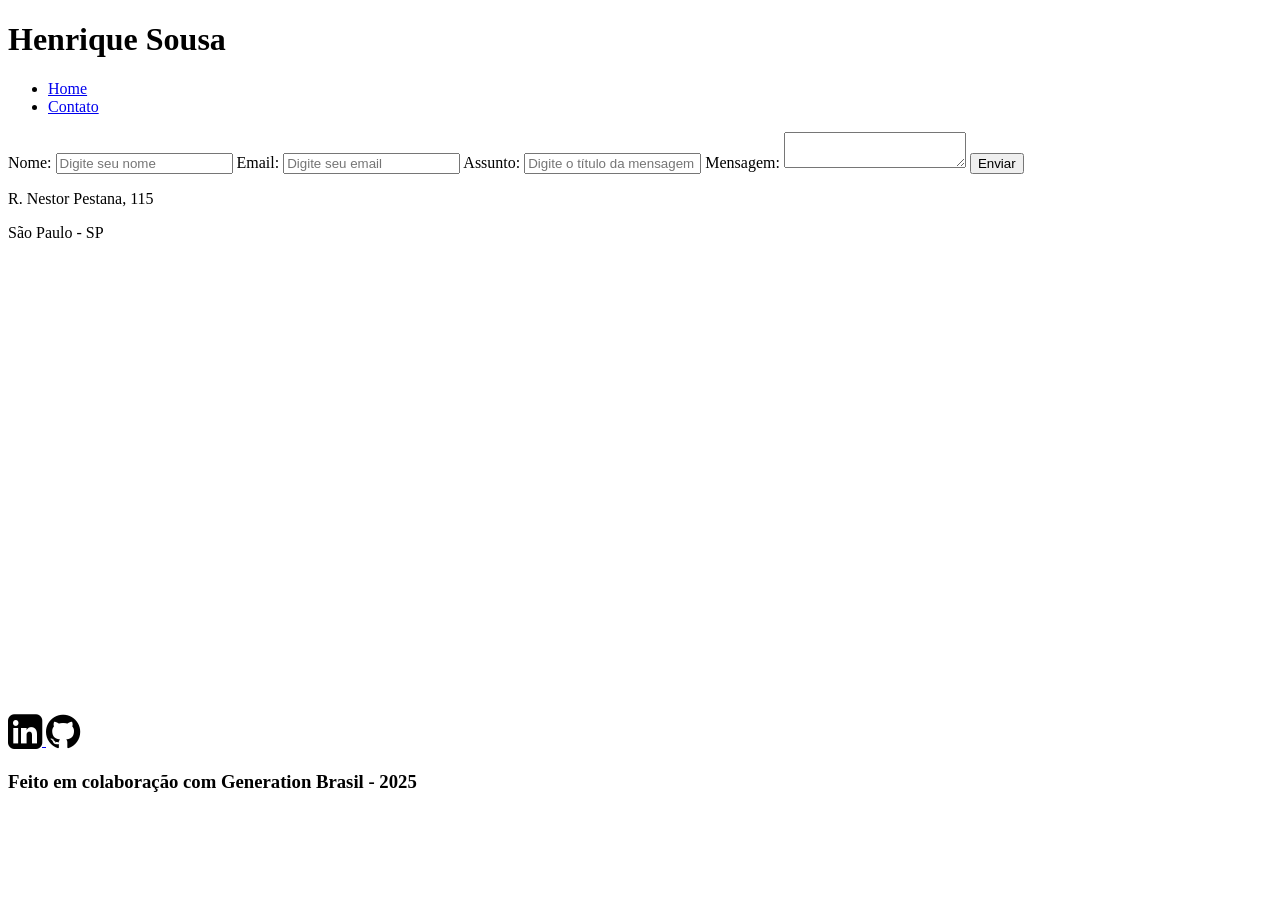
==== contato.html @ e5ce9343 "Estrutura do site e estilização básica" ====
<!DOCTYPE html>
<html lang="pt-br">
  <head>
    <meta charset="UTF-8" />
    <meta name="viewport" content="width=device-width, initial-scale=1.0" />
    <meta name="description" content="Projeto Portfólio" />
    <meta name="author" content="Henrique Sousa" />
    <meta name="keywords" content="HTML, CSS, JavaScript" />
    <link
      rel="stylesheet"
      href="https://cdnjs.cloudflare.com/ajax/libs/font-awesome/4.7.0/css/font-awesome.min.css"
    />
    <link rel="stylesheet" href="styles.css" />
    <title>Meu Perfil</title>
  </head>
  <body>
    <header>
      <div id="header_content">
        <div id="titulo">
          <h1>Henrique Sousa</h1>
        </div>
        <nav id="menu">
          <ul>
            <li><a href="index.html">Home</a></li>
            <li><a href="contato.html">Contato</a></li>
          </ul>
        </nav>
      </div>
    </header>
    <main>
      <section id="contact">
        <form action="#" method="submit" id="formulario">
          <label for="nome">Nome: </label>
          <input
            id="name"
            type="text"
            name="name"
            placeholder="Digite seu nome"
            required
          />
          <span id="txtNome"></span>

          <label for="email">Email: </label>
          <input
            id="email"
            type="email"
            name="email"
            placeholder="Digite seu email"
            required
          />
          <span id="txtEmail"></span>

          <label for="subject">Assunto: </label>
          <input
            id="subject"
            type="text"
            name="subject"
            placeholder="Digite o título da mensagem"
            required
          />
          <span id="txtSubject"></span>

          <label for="message">Mensagem: </label>
          <textarea
            id="message"
            name="message"
            placeholder="Digite sua mensagem"
            required
          >
          </textarea>

          <button type="submit">Enviar</button>
        </form>

        <article id="mapa">
          <div id="endereco">
            <p>R. Nestor Pestana, 115</p>
            <p>São Paulo - SP</p>
          </div>
          <iframe
            src="https://www.google.com/maps/embed?pb=!1m18!1m12!1m3!1d4338.581701098771!2d-46.6501646141109!3d-23.548575906467068!2m3!1f0!2f0!3f0!3m2!1i1024!2i768!4f13.1!3m3!1m2!1s0x94ce584c6a3fc8d3%3A0xd375d957b613d1!2sPor%20um%20Punhado%20de%20D%C3%B3lares!5e1!3m2!1spt-BR!2sbr!4v1747068526694!5m2!1spt-BR!2sbr"
            width="600"
            height="450"
            style="border: 0"
            allowfullscreen=""
            loading="lazy"
            referrerpolicy="no-referrer-when-downgrade"
          ></iframe>
        </article>
      </section>
    </main>
    <footer>
      <section id="redes_sociais">
        <a href="https://www.linkedin.com/in/luiz-henrique-machado/">
          <i class="fa">&#xf08c;</i>
        </a>
        <a href="https://github.com/scottineo">
          <i class="fa">&#xf09b;</i>
        </a>
      </section>
      <h3>Feito em colaboração com Generation Brasil - 2025</h3>
    </footer>
  </body>
</html>
---- styles.css ----
.fa {
  font-size: 40px;
  color: black;
}
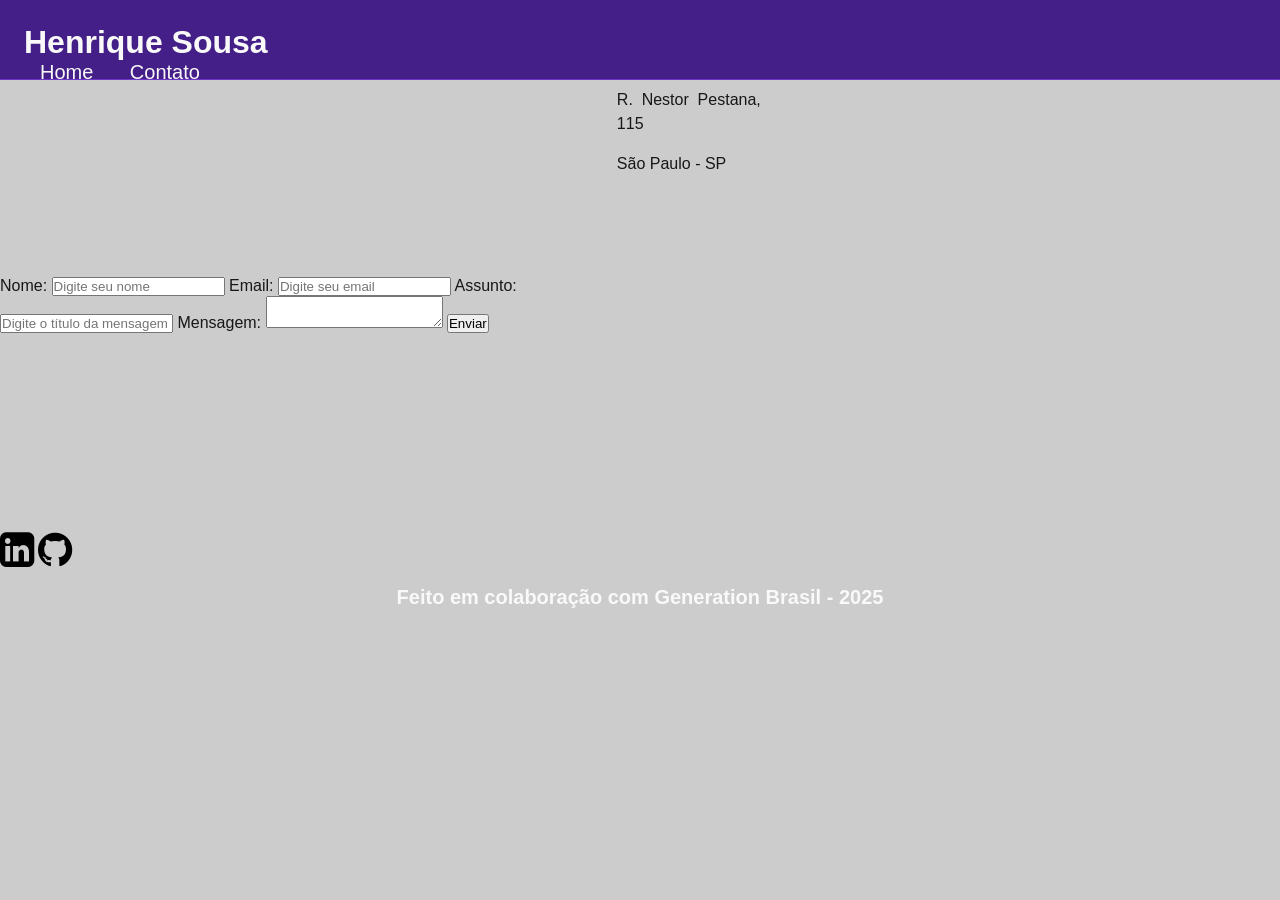
==== commit 03c90ec1: "style: flex e decorações" ====
--- a/contato.html
+++ b/contato.html
@@ -10,7 +10,7 @@
       rel="stylesheet"
       href="https://cdnjs.cloudflare.com/ajax/libs/font-awesome/4.7.0/css/font-awesome.min.css"
     />
-    <link rel="stylesheet" href="styles.css" />
+    <link rel="stylesheet" href="./assets/css/style.css" />
     <title>Meu Perfil</title>
   </head>
   <body>
@@ -28,7 +28,7 @@
       </div>
     </header>
     <main>
-      <section id="contact">
+      <section id="contact" class="flex">
         <form action="#" method="submit" id="formulario">
           <label for="nome">Nome: </label>
           <input
@@ -71,8 +71,8 @@
 
           <button type="submit">Enviar</button>
         </form>
-
-        <article id="mapa">
+        <!-- article ou section? analisar -->
+        <article id="mapa" class="flex_start">
           <div id="endereco">
             <p>R. Nestor Pestana, 115</p>
             <p>São Paulo - SP</p>
--- a/assets/css/style.css
+++ b/assets/css/style.css
@@ -0,0 +1,101 @@
+* {
+  margin: 0;
+  padding: 0;
+  box-sizing: border-box;
+  text-decoration: none;
+  outline: none;
+  font-weight: 400;
+  font-family: sans-serif;
+}
+:root {
+  --purple-200: #9a7bd1;
+  --purple-500: #6b36c8;
+  --purple-800: #441f88;
+
+  --black-800: #171717;
+
+  --gray-200: #cccccc;
+  --gray-400: #505861;
+
+  --white: #f9f9f9;
+}
+html {
+  width: 100%;
+  height: 100vh;
+}
+
+body {
+  background: var(--gray-200);
+  color: var(--black-800);
+}
+
+h1 {
+  color: var(--white);
+  font-size: 2rem;
+  font-weight: 700;
+}
+
+h2 {
+  padding: 1rem;
+  color: var(--black-800);
+  font-size: 1.5rem;
+  font-weight: 600;
+  text-align: left;
+}
+
+h3 {
+  padding: 1rem;
+  color: var(--white);
+  font-size: 1.25rem;
+  font-weight: 700;
+  text-align: center;
+}
+
+p {
+  font-size: 1rem;
+  line-height: 1.5rem;
+  text-align: justify;
+  padding: 0.5rem 0;
+}
+
+.fa {
+  font-size: 40px;
+  color: black;
+}
+
+.flex {
+  display: flex;
+  justify-content: center;
+  align-items: center;
+}
+
+.flex_start {
+  display: flex;
+  justify-content: flex-start;
+}
+
+#header_content {
+  height: 80px;
+  position: sticky;
+  top: 0;
+  width: 100%;
+  justify-content: space-between;
+  padding: 24px;
+  background: var(--purple-800);
+  border-bottom: 1px solid var(--purple-500);
+}
+
+#menu li {
+  display: inline;
+  padding: 1rem;
+}
+
+#menu li a {
+  text-decoration: none;
+  color: var(--white);
+  font-size: 20px;
+}
+#menu li a:hover {
+  color: var(--purple-200);
+  text-decoration: underline;
+}
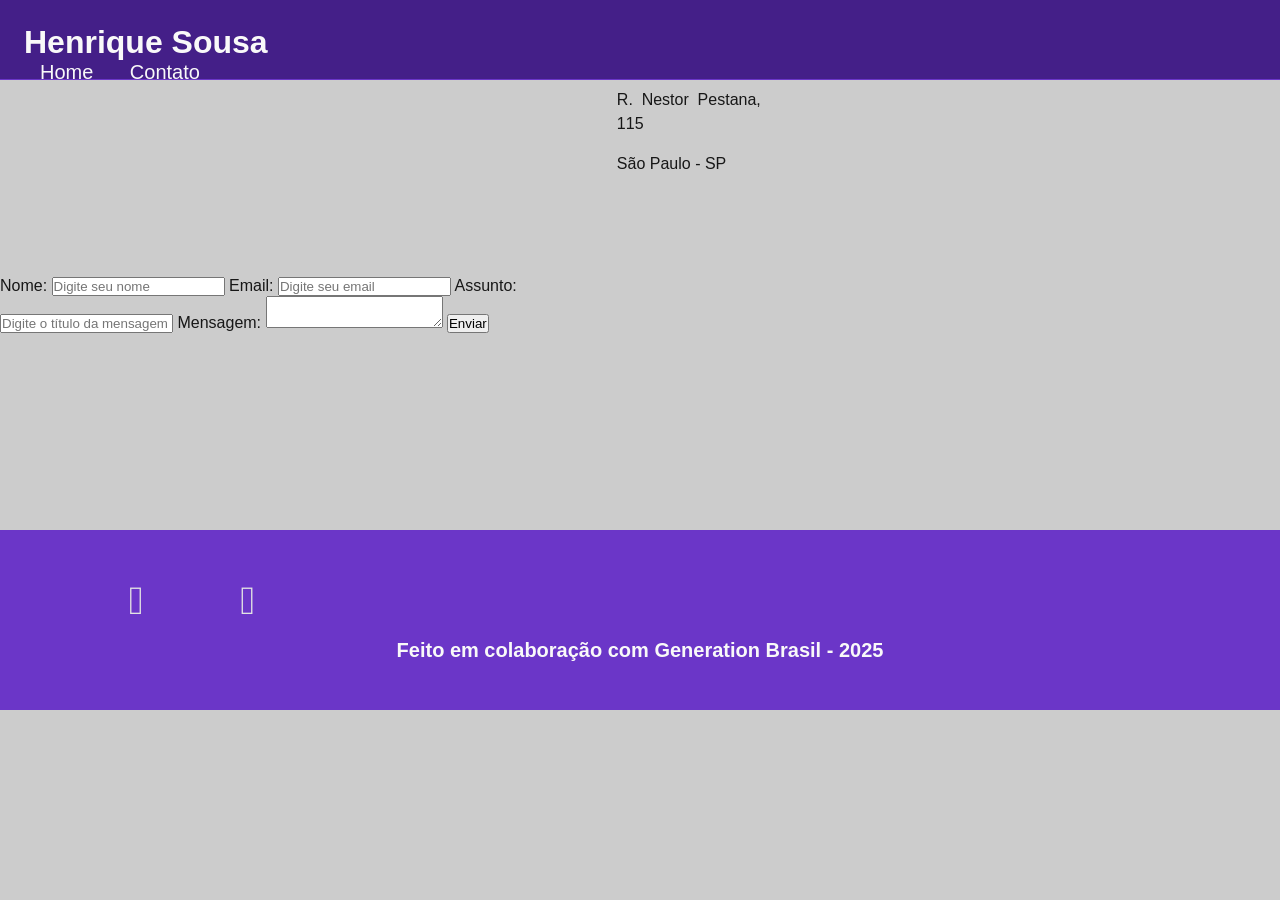
==== commit d99b8a37: "style: ajustes na index e estruturas gerais" ====
--- a/contato.html
+++ b/contato.html
@@ -92,10 +92,10 @@
     <footer>
       <section id="redes_sociais">
         <a href="https://www.linkedin.com/in/luiz-henrique-machado/">
-          <i class="fa">&#xf08c;</i>
+          <i class="social_icon">&#xf08c;</i>
         </a>
         <a href="https://github.com/scottineo">
-          <i class="fa">&#xf09b;</i>
+          <i class="social_icon">&#xf09b;</i>
         </a>
       </section>
       <h3>Feito em colaboração com Generation Brasil - 2025</h3>
--- a/assets/css/style.css
+++ b/assets/css/style.css
@@ -59,8 +59,6 @@
 }
 
 .fa {
-  font-size: 40px;
-  color: black;
 }
 
 .flex {
@@ -99,3 +97,48 @@
   color: var(--purple-200);
   text-decoration: underline;
 }
+#about {
+  flex-direction: column;
+  margin: 2rem auto;
+  width: 90%;
+}
+#conteudo {
+  flex-direction: row;
+  gap: 2rem;
+}
+
+.img_profile {
+  width: 200px;
+}
+#video {
+  flex-direction: column;
+  margin: 2rem auto;
+  width: 90%;
+}
+footer {
+  flex-direction: column;
+  margin: 0;
+  padding: 2rem;
+  color: var(--white);
+  background-color: var(--purple-500);
+  font-weight: bold;
+  text-align: center;
+}
+#redes_sociais {
+  display: flex;
+  justify-content: space-evenly;
+  margin: 1rem 0 0 0;
+  width: 320px;
+}
+.social_icon {
+  width: 4rem;
+  height: 4rem;
+  filter: brightness(0) saturate(100%) invert(100%) sepia(0%) saturate(7457%)
+    hue-rotate(23deg) brightness(95%) contrast(87%);
+  font-size: 40px;
+  color: black;
+}
+.social_icon:hover {
+  filter: brightness(0) saturate(100%) invert(65%) sepia(59%) saturate(2437%)
+    hue-rotate(213deg) brightness(86%) contrast(88%);
+}
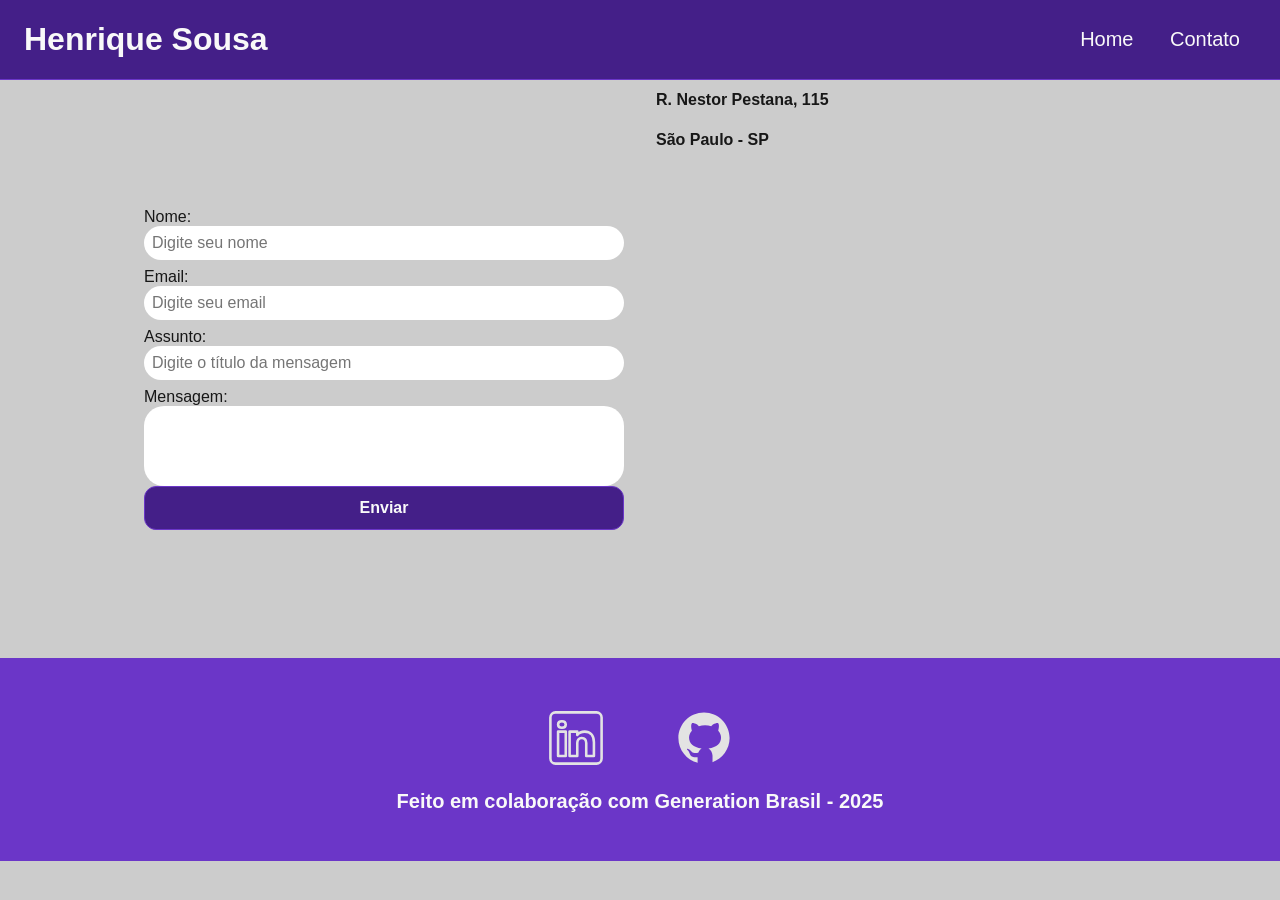
==== commit 9d899b88: "style: finalização da estilização básica" ====
--- a/contato.html
+++ b/contato.html
@@ -6,25 +6,28 @@
     <meta name="description" content="Projeto Portfólio" />
     <meta name="author" content="Henrique Sousa" />
     <meta name="keywords" content="HTML, CSS, JavaScript" />
-    <link
-      rel="stylesheet"
-      href="https://cdnjs.cloudflare.com/ajax/libs/font-awesome/4.7.0/css/font-awesome.min.css"
-    />
     <link rel="stylesheet" href="./assets/css/style.css" />
     <title>Meu Perfil</title>
   </head>
   <body>
     <header>
-      <div id="header_content">
+      <div id="header_content" class="flex">
         <div id="titulo">
           <h1>Henrique Sousa</h1>
         </div>
-        <nav id="menu">
-          <ul>
-            <li><a href="index.html">Home</a></li>
-            <li><a href="contato.html">Contato</a></li>
-          </ul>
-        </nav>
+
+        <div id="menu">
+          <nav>
+            <ul id="menu">
+              <li>
+                <a href="index.html">Home</a>
+              </li>
+              <li>
+                <a href="contato.html">Contato</a>
+              </li>
+            </ul>
+          </nav>
+        </div>
       </div>
     </header>
     <main>
@@ -79,25 +82,30 @@
           </div>
           <iframe
             src="https://www.google.com/maps/embed?pb=!1m18!1m12!1m3!1d4338.581701098771!2d-46.6501646141109!3d-23.548575906467068!2m3!1f0!2f0!3f0!3m2!1i1024!2i768!4f13.1!3m3!1m2!1s0x94ce584c6a3fc8d3%3A0xd375d957b613d1!2sPor%20um%20Punhado%20de%20D%C3%B3lares!5e1!3m2!1spt-BR!2sbr!4v1747068526694!5m2!1spt-BR!2sbr"
-            width="600"
-            height="450"
-            style="border: 0"
+            id="maps"
             allowfullscreen=""
             loading="lazy"
-            referrerpolicy="no-referrer-when-downgrade"
+            referrerpolicy="strict-origin-when-cross-origin"
+            title="Mapa destacando o café na rua Nestor Pestana, 115, São Paulo - SP"
           ></iframe>
         </article>
       </section>
     </main>
-    <footer>
+
+    <footer class="flex">
       <section id="redes_sociais">
         <a href="https://www.linkedin.com/in/luiz-henrique-machado/">
-          <i class="social_icon">&#xf08c;</i>
+          <img
+            src="assets/img/linkedin.svg"
+            alt="LinkedIn"
+            class="social_icon"
+          />
         </a>
         <a href="https://github.com/scottineo">
-          <i class="social_icon">&#xf09b;</i>
+          <img src="assets/img/github.svg" alt="Github" class="social_icon" />
         </a>
       </section>
+
       <h3>Feito em colaboração com Generation Brasil - 2025</h3>
     </footer>
   </body>
--- a/assets/css/style.css
+++ b/assets/css/style.css
@@ -56,9 +56,6 @@
   line-height: 1.5rem;
   text-align: justify;
   padding: 0.5rem 0;
-}
-
-.fa {
 }
 
 .flex {
@@ -142,3 +139,75 @@
   filter: brightness(0) saturate(100%) invert(65%) sepia(59%) saturate(2437%)
     hue-rotate(213deg) brightness(86%) contrast(88%);
 }
+#contact {
+  flex-direction: row;
+  gap: 2rem;
+}
+
+form {
+  display: flex;
+  flex-direction: column;
+  width: 480px;
+  margin: 2rem 0;
+  padding: 1, 5rem;
+  border: none;
+}
+form label {
+  font-size: 1rem;
+  text-align: left;
+  font-weight: 500;
+}
+form input,
+textarea {
+  margin: 0.5rem 0 1 rem;
+  padding: 0.5rem;
+  border-radius: 1.25rem;
+  border: none;
+  width: 100%;
+  font-size: 1rem;
+}
+textarea {
+  resize: none;
+  height: 5rem;
+}
+form span {
+  margin: 0 0 0.5rem 0.75rem;
+  font-size: 0.75rem;
+  line-height: 1rem;
+  color: red;
+}
+form button {
+  text-align: center;
+  padding: 0.75rem 2rem;
+  background: var(--purple-800);
+  border: 1px solid var(--purple-500);
+  color: var(--white);
+  border-radius: 0.75rem;
+  font-size: 1rem;
+  font-weight: 700;
+}
+form button:hover {
+  background: var(--purple-500);
+}
+#mapa {
+  width: 480px;
+  flex-direction: column;
+  gap: 3rem;
+}
+#endereco > p {
+  font-size: 1rem;
+  text-align: justify;
+  font-weight: 600;
+}
+#youtube {
+  width: 515px;
+  height: 315px;
+}
+#maps {
+  width: 600px;
+  height: 450px;
+  border: 0;
+}
+#teste {
+  font-size: 3em;
+}
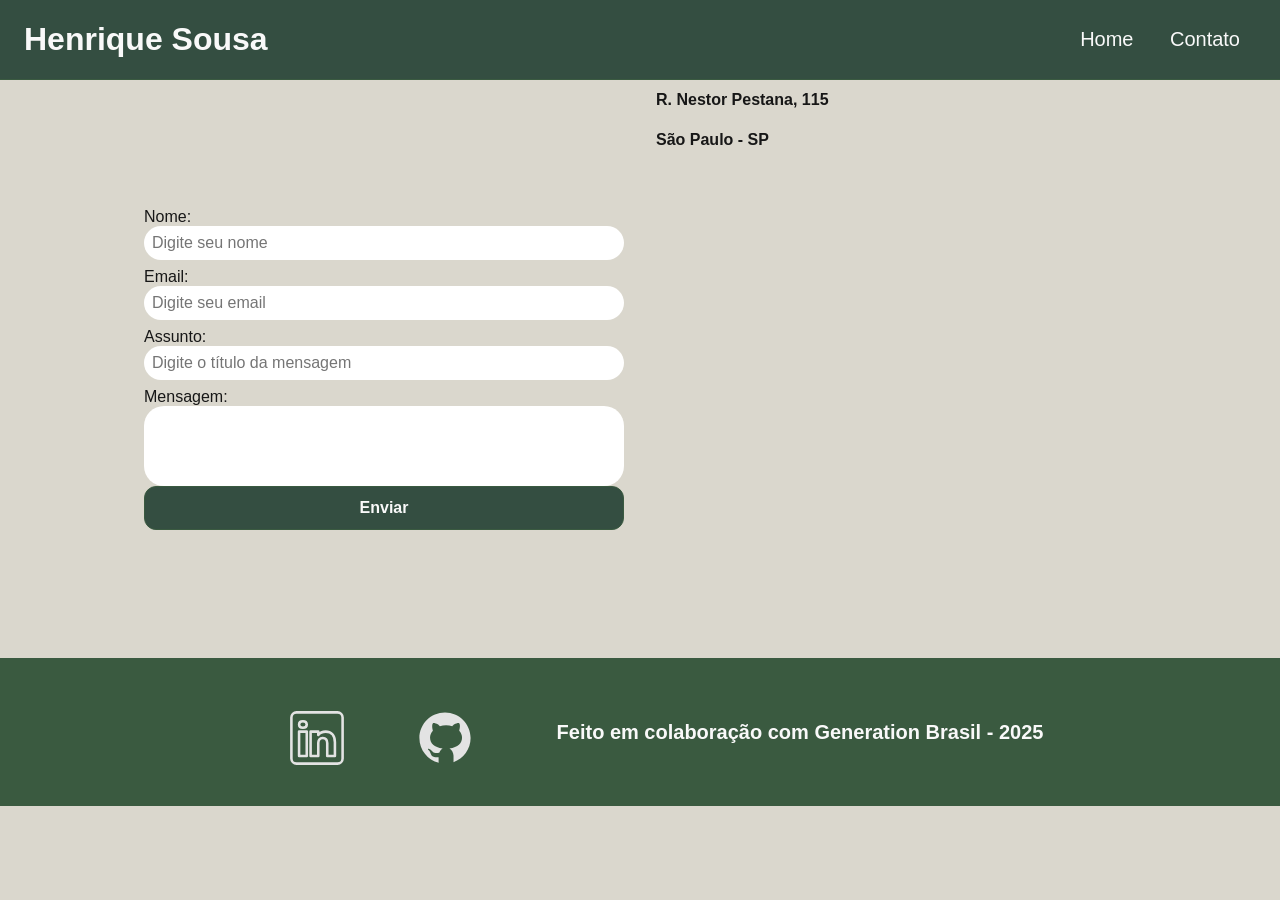
==== commit e9bcdd03: "style: estrutura da index sendo revisitada" ====
--- a/contato.html
+++ b/contato.html
@@ -7,6 +7,9 @@
     <meta name="author" content="Henrique Sousa" />
     <meta name="keywords" content="HTML, CSS, JavaScript" />
     <link rel="stylesheet" href="./assets/css/style.css" />
+    <link rel="preconnect" href="https://fonts.googleapis.com" />
+    <link rel="preconnect" href="https://fonts.gstatic.com" crossorigin />
+
     <title>Meu Perfil</title>
   </head>
   <body>
--- a/assets/css/style.css
+++ b/assets/css/style.css
@@ -5,19 +5,28 @@
   text-decoration: none;
   outline: none;
   font-weight: 400;
-  font-family: sans-serif;
-}
+  font-family: "Segoe UI", Verdana, sans-serif;
+}
+
 :root {
-  --purple-200: #9a7bd1;
-  --purple-500: #6b36c8;
-  --purple-800: #441f88;
+  --purple-100: #a3b18aff;
+  --purple-200: #588157ff;
+  --purple-500: #3a5a40ff;
+  --purple-800: #344e41ff;
 
   --black-800: #171717;
 
-  --gray-200: #cccccc;
+  --gray-200: #dad7cdff;
   --gray-400: #505861;
 
   --white: #f9f9f9;
+
+  /* novas cores */
+  --timberwolf: #dad7cdff;
+  --sage: #a3b18aff;
+  --fern-green: #588157ff;
+  --hunter-green: #3a5a40ff;
+  --brunswick-green: #344e41ff;
 }
 html {
   width: 100%;
@@ -60,13 +69,22 @@
 
 .flex {
   display: flex;
+  flex-direction: row;
   justify-content: center;
   align-items: center;
 }
 
 .flex_start {
   display: flex;
-  justify-content: flex-start;
+  justify-content: center;
+}
+.wrap {
+  display: flex;
+  flex-direction: column;
+  justify-content: center;
+  align-items: center;
+  width: 100%;
+  height: auto;
 }
 
 #header_content {
@@ -106,6 +124,7 @@
 
 .img_profile {
   width: 200px;
+  height: 200px;
 }
 #video {
   flex-direction: column;
@@ -157,6 +176,7 @@
   text-align: left;
   font-weight: 500;
 }
+
 form input,
 textarea {
   margin: 0.5rem 0 1 rem;
@@ -166,16 +186,19 @@
   width: 100%;
   font-size: 1rem;
 }
+
 textarea {
   resize: none;
   height: 5rem;
 }
+
 form span {
   margin: 0 0 0.5rem 0.75rem;
   font-size: 0.75rem;
   line-height: 1rem;
   color: red;
 }
+
 form button {
   text-align: center;
   padding: 0.75rem 2rem;
@@ -186,9 +209,11 @@
   font-size: 1rem;
   font-weight: 700;
 }
+
 form button:hover {
   background: var(--purple-500);
 }
+
 #mapa {
   width: 480px;
   flex-direction: column;
@@ -208,6 +233,15 @@
   height: 450px;
   border: 0;
 }
-#teste {
-  font-size: 3em;
-}
+
+.teste {
+  display: flex;
+  flex-direction: column;
+}
+
+.container {
+  display: flex;
+  flex-direction: row;
+  justify-content: center;
+  align-items: center;
+}
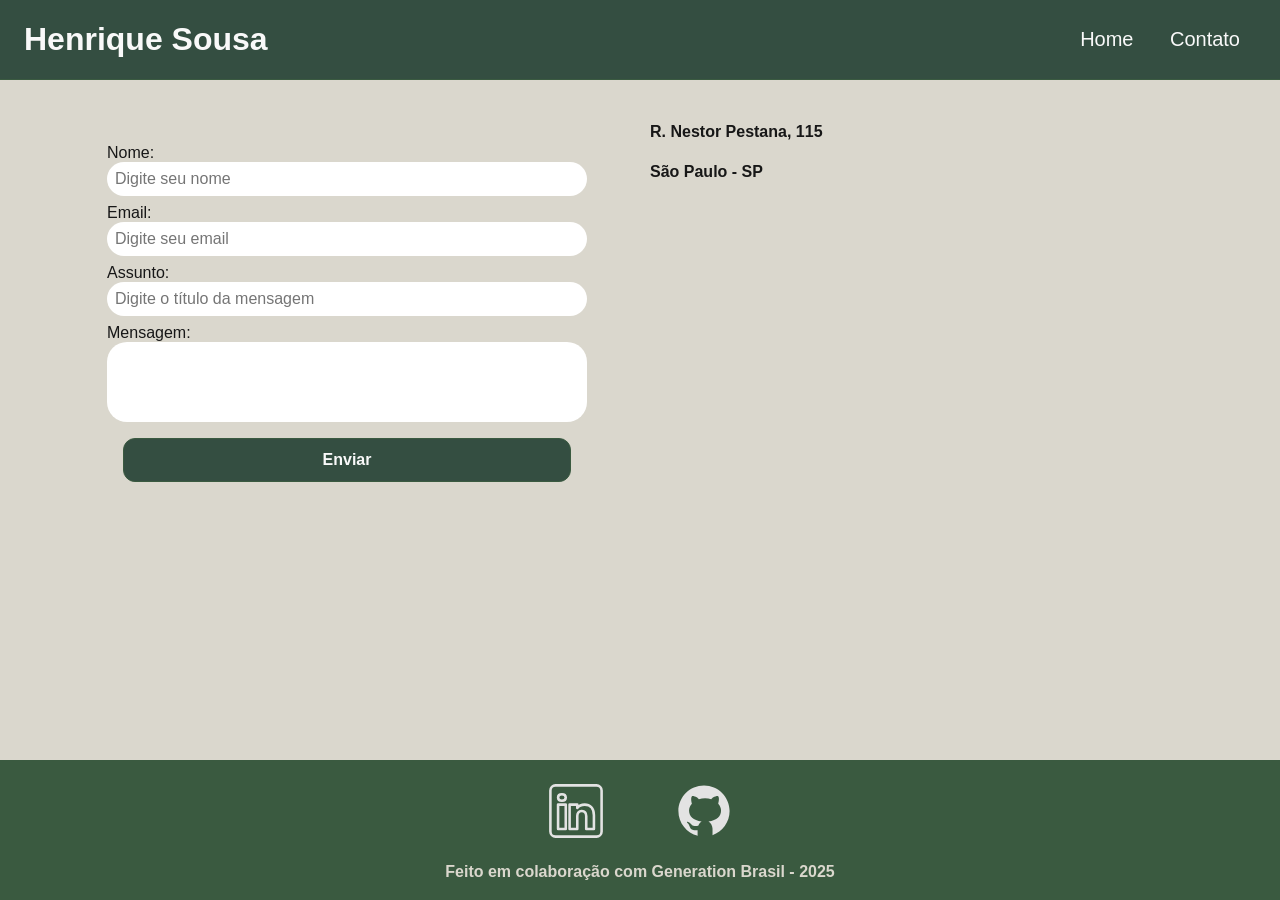
==== commit 61cb0b5e: "style: ajustes nas posições dos elementos" ====
--- a/contato.html
+++ b/contato.html
@@ -34,68 +34,72 @@
       </div>
     </header>
     <main>
-      <section id="contact" class="flex">
-        <form action="#" method="submit" id="formulario">
-          <label for="nome">Nome: </label>
-          <input
-            id="name"
-            type="text"
-            name="name"
-            placeholder="Digite seu nome"
-            required
-          />
-          <span id="txtNome"></span>
+      <div class="principal">
+        <section id="contact" class="flex sect_principal">
+          <form action="#" method="submit" id="formulario">
+            <label for="nome">Nome: </label>
+            <input
+              id="name"
+              type="text"
+              name="name"
+              placeholder="Digite seu nome"
+              required
+            />
+            <span id="txtNome"></span>
 
-          <label for="email">Email: </label>
-          <input
-            id="email"
-            type="email"
-            name="email"
-            placeholder="Digite seu email"
-            required
-          />
-          <span id="txtEmail"></span>
+            <label for="email">Email: </label>
+            <input
+              id="email"
+              type="email"
+              name="email"
+              placeholder="Digite seu email"
+              required
+            />
+            <span id="txtEmail"></span>
 
-          <label for="subject">Assunto: </label>
-          <input
-            id="subject"
-            type="text"
-            name="subject"
-            placeholder="Digite o título da mensagem"
-            required
-          />
-          <span id="txtSubject"></span>
+            <label for="subject">Assunto: </label>
+            <input
+              id="subject"
+              type="text"
+              name="subject"
+              placeholder="Digite o título da mensagem"
+              required
+            />
+            <span id="txtSubject"></span>
 
-          <label for="message">Mensagem: </label>
-          <textarea
-            id="message"
-            name="message"
-            placeholder="Digite sua mensagem"
-            required
-          >
-          </textarea>
+            <label for="message">Mensagem: </label>
+            <textarea
+              id="message"
+              name="message"
+              placeholder="Digite sua mensagem"
+              required
+            >
+            </textarea>
 
-          <button type="submit">Enviar</button>
-        </form>
-        <!-- article ou section? analisar -->
-        <article id="mapa" class="flex_start">
+            <button type="submit">Enviar</button>
+          </form>
+        </section>
+
+        <section id="mapa" class="flex_start sect_principal">
           <div id="endereco">
             <p>R. Nestor Pestana, 115</p>
             <p>São Paulo - SP</p>
           </div>
-          <iframe
-            src="https://www.google.com/maps/embed?pb=!1m18!1m12!1m3!1d4338.581701098771!2d-46.6501646141109!3d-23.548575906467068!2m3!1f0!2f0!3f0!3m2!1i1024!2i768!4f13.1!3m3!1m2!1s0x94ce584c6a3fc8d3%3A0xd375d957b613d1!2sPor%20um%20Punhado%20de%20D%C3%B3lares!5e1!3m2!1spt-BR!2sbr!4v1747068526694!5m2!1spt-BR!2sbr"
-            id="maps"
-            allowfullscreen=""
-            loading="lazy"
-            referrerpolicy="strict-origin-when-cross-origin"
-            title="Mapa destacando o café na rua Nestor Pestana, 115, São Paulo - SP"
-          ></iframe>
-        </article>
-      </section>
+          <div id="mapa_container">
+            <iframe
+              src="https://www.google.com/maps/embed?pb=!1m18!1m12!1m3!1d4338.581701098771!2d-46.6501646141109!3d-23.548575906467068!2m3!1f0!2f0!3f0!3m2!1i1024!2i768!4f13.1!3m3!1m2!1s0x94ce584c6a3fc8d3%3A0xd375d957b613d1!2sPor%20um%20Punhado%20de%20D%C3%B3lares!5e1!3m2!1spt-BR!2sbr!4v1747068526694!5m2!1spt-BR!2sbr"
+              id="maps"
+              allowfullscreen=""
+              loading="lazy"
+              referrerpolicy="strict-origin-when-cross-origin"
+              title="Mapa destacando o café na rua Nestor Pestana, 115, São Paulo - SP"
+            ></iframe>
+          </div>
+        </section>
+      </div>
     </main>
 
-    <footer class="flex">
+    <footer class="flex footer">
       <section id="redes_sociais">
         <a href="https://www.linkedin.com/in/luiz-henrique-machado/">
           <img
--- a/assets/css/style.css
+++ b/assets/css/style.css
@@ -21,7 +21,6 @@
 
   --white: #f9f9f9;
 
-  /* novas cores */
   --timberwolf: #dad7cdff;
   --sage: #a3b18aff;
   --fern-green: #588157ff;
@@ -54,8 +53,8 @@
 
 h3 {
   padding: 1rem;
-  color: var(--white);
-  font-size: 1.25rem;
+  color: var(--gray-200);
+  font-size: 1rem;
   font-weight: 700;
   text-align: center;
 }
@@ -113,28 +112,22 @@
   text-decoration: underline;
 }
 #about {
+  display: flex;
+  gap: 15px;
+  align-items: flex-start;
+}
+
+#video {
+  display: flex;
   flex-direction: column;
   margin: 2rem auto;
   width: 90%;
-}
-#conteudo {
-  flex-direction: row;
-  gap: 2rem;
-}
-
-.img_profile {
-  width: 200px;
-  height: 200px;
-}
-#video {
-  flex-direction: column;
-  margin: 2rem auto;
-  width: 90%;
+  gap: 40px;
 }
 footer {
   flex-direction: column;
   margin: 0;
-  padding: 2rem;
+  padding: 0.2rem;
   color: var(--white);
   background-color: var(--purple-500);
   font-weight: bold;
@@ -208,6 +201,7 @@
   border-radius: 0.75rem;
   font-size: 1rem;
   font-weight: 700;
+  margin: 1rem;
 }
 
 form button:hover {
@@ -217,7 +211,7 @@
 #mapa {
   width: 480px;
   flex-direction: column;
-  gap: 3rem;
+  gap: 1rem;
 }
 #endereco > p {
   font-size: 1rem;
@@ -225,8 +219,12 @@
   font-weight: 600;
 }
 #youtube {
-  width: 515px;
-  height: 315px;
+  position: absolute;
+  top: 0;
+  left: 0;
+  width: 100%;
+  height: 100%;
+  border: none;
 }
 #maps {
   width: 600px;
@@ -234,14 +232,65 @@
   border: 0;
 }
 
-.teste {
-  display: flex;
-  flex-direction: column;
-}
-
-.container {
-  display: flex;
-  flex-direction: row;
+.secundario {
+  display: flex;
+  flex-direction: column;
+  justify-content: center;
+  align-items: start;
+  padding: 1%;
+  height: 100%;
+}
+conteudo {
+  display: flex;
+  gap: 15px;
+  align-items: flex-start;
+}
+.img_profile {
+  width: 15%;
+  height: 15%;
+  border-radius: 50%;
+  border: 2px solid var(--purple-500);
+}
+
+.principal {
+  display: flex;
+  align-items: flex-start;
+  padding: 0 5%;
+  height: 100%;
+  gap: 20px;
+}
+.sect_principal {
+  flex-direction: column;
+  margin: 2rem auto;
+  width: 90%;
+  flex: 1;
+}
+
+.titulo_principal {
+  margin-top: 0;
+  margin-bottom: 15px;
+}
+
+.video_container {
+  position: relative;
+  width: 100%;
+  padding-top: 56.25%;
+  height: 0;
+  overflow: hidden;
+}
+#sobre_texto {
+  flex: 1;
+}
+
+.footer {
+  display: flex;
+  flex-direction: column;
   justify-content: center;
   align-items: center;
-}
+  position: fixed;
+  bottom: 0;
+  left: 0;
+  width: 100%;
+}
+#mapa_container {
+}
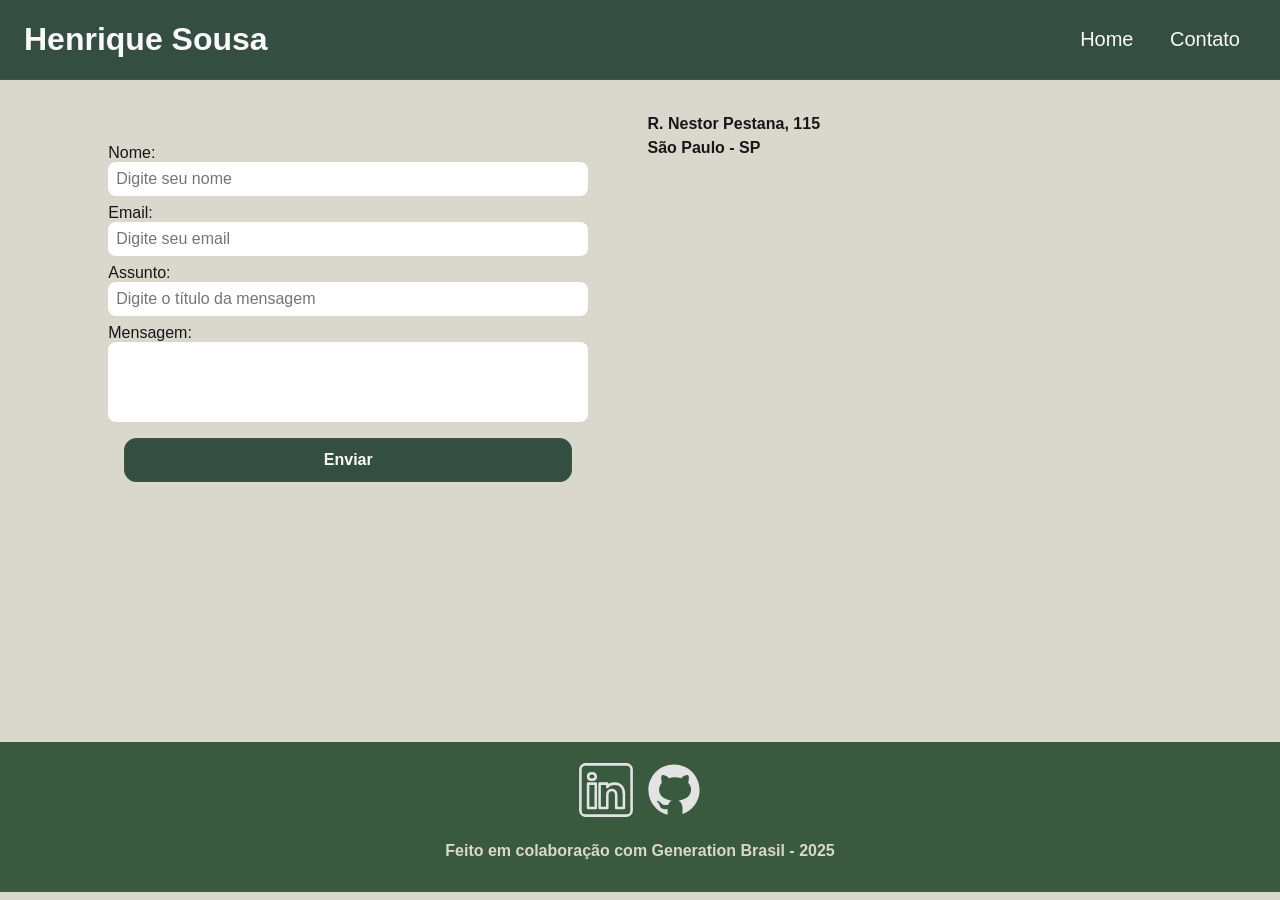
==== commit 57d31eb6: "adição de reatividade" ====
--- a/contato.html
+++ b/contato.html
@@ -39,10 +39,11 @@
           <form action="#" method="submit" id="formulario">
             <label for="nome">Nome: </label>
             <input
-              id="name"
+              id="nome"
               type="text"
               name="name"
               placeholder="Digite seu nome"
+              class="input_contato"
               required
             />
             <span id="txtNome"></span>
@@ -53,6 +54,7 @@
               type="email"
               name="email"
               placeholder="Digite seu email"
+              class="input_contato"
               required
             />
             <span id="txtEmail"></span>
@@ -63,6 +65,7 @@
               type="text"
               name="subject"
               placeholder="Digite o título da mensagem"
+              class="input_contato"
               required
             />
             <span id="txtSubject"></span>
@@ -72,6 +75,7 @@
               id="message"
               name="message"
               placeholder="Digite sua mensagem"
+              class="input_contato"
               required
             >
             </textarea>
@@ -99,7 +103,7 @@
       </div>
     </main>
 
-    <footer class="flex footer">
+    <footer>
       <section id="redes_sociais">
         <a href="https://www.linkedin.com/in/luiz-henrique-machado/">
           <img
@@ -115,5 +119,6 @@
 
       <h3>Feito em colaboração com Generation Brasil - 2025</h3>
     </footer>
+    <script src="./assets/js/script.js"></script>
   </body>
 </html>
--- a/assets/css/style.css
+++ b/assets/css/style.css
@@ -63,7 +63,7 @@
   font-size: 1rem;
   line-height: 1.5rem;
   text-align: justify;
-  padding: 0.5rem 0;
+  padding: 0 0;
 }
 
 .flex {
@@ -111,29 +111,47 @@
   color: var(--purple-200);
   text-decoration: underline;
 }
+.linguagens li {
+  display: inline;
+  padding: 1rem;
+}
+
+.linguagens li a {
+  text-decoration: none;
+  color: var(--white);
+  font-size: 20px;
+}
+.linguagens li a:hover {
+  color: var(--purple-200);
+  text-decoration: underline;
+}
 #about {
   display: flex;
   gap: 15px;
   align-items: flex-start;
 }
 
-#video {
+.video {
   display: flex;
   flex-direction: column;
   margin: 2rem auto;
   width: 90%;
-  gap: 40px;
+  gap: 20px;
 }
 footer {
-  flex-direction: column;
+  display: flex;
+  flex-direction: column;
+  justify-content: center;
+  align-items: center;
   margin: 0;
-  padding: 0.2rem;
   color: var(--white);
   background-color: var(--purple-500);
   font-weight: bold;
   text-align: center;
-}
-#redes_sociais {
+  width: 100%;
+  padding: 1rem;
+}
+.redes_sociais {
   display: flex;
   justify-content: space-evenly;
   margin: 1rem 0 0 0;
@@ -148,8 +166,8 @@
   color: black;
 }
 .social_icon:hover {
-  filter: brightness(0) saturate(100%) invert(65%) sepia(59%) saturate(2437%)
-    hue-rotate(213deg) brightness(86%) contrast(88%);
+  filter: brightness(0) saturate(100%) invert(73%) sepia(10%) saturate(489%)
+    hue-rotate(44deg) brightness(94%) contrast(84%);
 }
 #contact {
   flex-direction: row;
@@ -218,7 +236,7 @@
   text-align: justify;
   font-weight: 600;
 }
-#youtube {
+.youtube {
   position: absolute;
   top: 0;
   left: 0;
@@ -234,36 +252,42 @@
 
 .secundario {
   display: flex;
-  flex-direction: column;
-  justify-content: center;
-  align-items: start;
-  padding: 1%;
+  flex-direction: row;
+  align-items: center;
+  gap: 20px;
+  padding: 35px;
   height: 100%;
-}
-conteudo {
-  display: flex;
+  background-color: var(--purple-800);
+  border-radius: 8px;
+  box-shadow: 0 2px 5px rgba(0, 0, 0, 0.1);
+  height: auto;
+}
+
+.img_profile {
+  width: 100px;
+  height: 100px;
+  border-radius: 50%;
+  border: 3px solid var(--purple-100);
+  object-fit: cover;
+  flex-shrink: 0;
+  box-shadow: 0 2px 5px rgba(0, 0, 0, 0.1);
+}
+
+.principal {
+  display: flex;
+  align-items: flex-start;
+  padding: 0 5% 5rem 5%;
+  height: auto;
   gap: 15px;
-  align-items: flex-start;
-}
-.img_profile {
-  width: 15%;
-  height: 15%;
-  border-radius: 50%;
-  border: 2px solid var(--purple-500);
-}
-
-.principal {
-  display: flex;
-  align-items: flex-start;
-  padding: 0 5%;
-  height: 100%;
-  gap: 20px;
+  flex-wrap: wrap;
 }
 .sect_principal {
   flex-direction: column;
+  display: flex;
   margin: 2rem auto;
-  width: 90%;
-  flex: 1;
+  width: 100%;
+  max-width: 800px;
+  flex: 1 1 400px;
 }
 
 .titulo_principal {
@@ -278,19 +302,61 @@
   height: 0;
   overflow: hidden;
 }
-#sobre_texto {
+.sobre_texto {
   flex: 1;
-}
-
-.footer {
-  display: flex;
-  flex-direction: column;
-  justify-content: center;
-  align-items: center;
-  position: fixed;
-  bottom: 0;
-  left: 0;
-  width: 100%;
-}
-#mapa_container {
-}
+  min-width: 0;
+  padding: 1.5rem;
+  background-color: var(--white);
+  border-radius: 8px;
+  border: 3px solid var(--purple-100);
+  box-shadow: 0 2px 5px rgba(0, 0, 0, 0.1);
+}
+
+.coluna_perfil {
+  display: flex;
+  flex-direction: column;
+  justify-content: center;
+  align-items: center;
+  gap: 1rem;
+  box-shadow: 0 2px 5px rgba(0, 0, 0, 0.1);
+}
+.linguagens {
+  display: flex;
+  flex-direction: column;
+  justify-content: center;
+  gap: 1rem;
+}
+.lang_container {
+  display: flex;
+  flex-direction: column;
+  justify-content: center;
+  align-items: center;
+  gap: 0.5rem;
+  text-align: center;
+  background-color: var(--purple-500);
+  border-radius: 8px;
+  padding: 10px;
+}
+
+.lang_container h3 {
+  padding: 0.5rem 0;
+  color: var(--gray-200);
+  font-size: 1rem;
+  font-weight: 600;
+  margin-bottom: 0.5rem;
+}
+.lang_icon {
+  width: 3rem;
+  height: 3rem;
+  filter: brightness(0) saturate(100%) invert(100%) sepia(0%) saturate(7457%)
+    hue-rotate(23deg) brightness(95%) contrast(87%);
+  font-size: 40px;
+}
+.lang_icon:hover {
+  filter: brightness(0) saturate(100%) invert(73%) sepia(10%) saturate(489%)
+    hue-rotate(44deg) brightness(94%) contrast(84%);
+}
+
+.input_contato {
+  border-radius: 8px;
+}
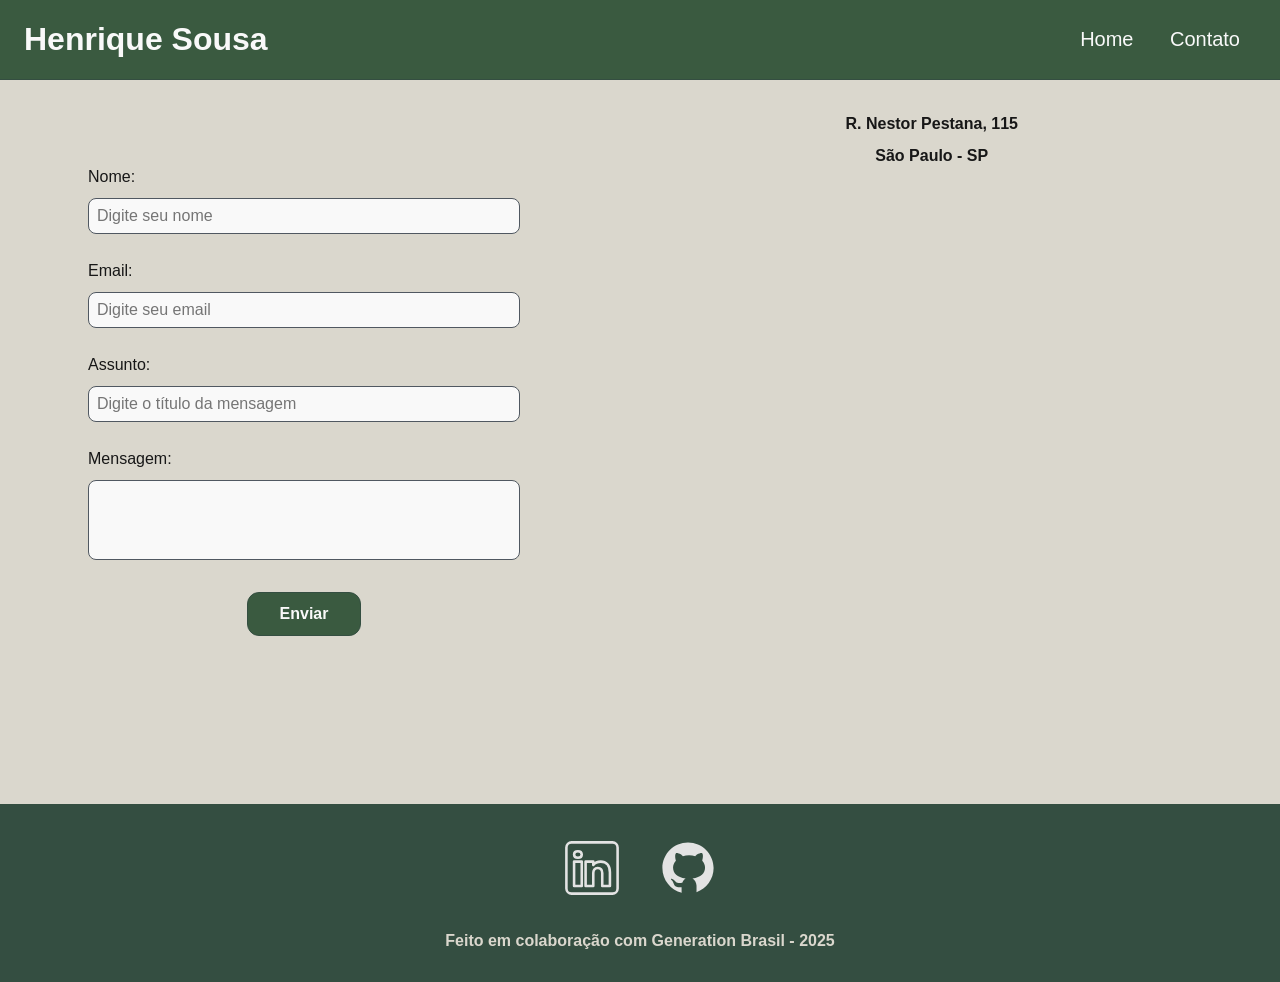
==== commit 6f22a26d: "fix: estrutura do arquivo css" ====
--- a/contato.html
+++ b/contato.html
@@ -104,7 +104,7 @@
     </main>
 
     <footer>
-      <section id="redes_sociais">
+      <section class="redes_sociais">
         <a href="https://www.linkedin.com/in/luiz-henrique-machado/">
           <img
             src="assets/img/linkedin.svg"
--- a/assets/css/style.css
+++ b/assets/css/style.css
@@ -1,3 +1,4 @@
+/* === GLOBAL RESET & ROOT VARIABLES === */
 * {
   margin: 0;
   padding: 0;
@@ -9,34 +10,31 @@
 }
 
 :root {
-  --purple-100: #a3b18aff;
-  --purple-200: #588157ff;
-  --purple-500: #3a5a40ff;
-  --purple-800: #344e41ff;
+  --quaternary: #a3b18aff;
+  --tertiary: #588157ff;
+  --primary: #3a5a40ff;
+  --secondary: #344e41ff;
 
   --black-800: #171717;
 
-  --gray-200: #dad7cdff;
+  --back: #dad7cdff;
   --gray-400: #505861;
 
   --white: #f9f9f9;
-
-  --timberwolf: #dad7cdff;
-  --sage: #a3b18aff;
-  --fern-green: #588157ff;
-  --hunter-green: #3a5a40ff;
-  --brunswick-green: #344e41ff;
-}
+}
+
+/* === BASE STYLES === */
 html {
   width: 100%;
-  height: 100vh;
+  min-height: 100vh;
 }
 
 body {
-  background: var(--gray-200);
+  background: var(--back);
   color: var(--black-800);
 }
 
+/* === TYPOGRAPHY === */
 h1 {
   color: var(--white);
   font-size: 2rem;
@@ -53,7 +51,7 @@
 
 h3 {
   padding: 1rem;
-  color: var(--gray-200);
+  color: var(--back);
   font-size: 1rem;
   font-weight: 700;
   text-align: center;
@@ -63,9 +61,10 @@
   font-size: 1rem;
   line-height: 1.5rem;
   text-align: justify;
-  padding: 0 0;
-}
-
+  padding: 0;
+}
+
+/* === LAYOUT UTILITIES === */
 .flex {
   display: flex;
   flex-direction: row;
@@ -77,15 +76,8 @@
   display: flex;
   justify-content: center;
 }
-.wrap {
-  display: flex;
-  flex-direction: column;
-  justify-content: center;
-  align-items: center;
-  width: 100%;
-  height: auto;
-}
-
+
+/* === HEADER & NAVIGATION === */
 #header_content {
   height: 80px;
   position: sticky;
@@ -93,8 +85,9 @@
   width: 100%;
   justify-content: space-between;
   padding: 24px;
-  background: var(--purple-800);
-  border-bottom: 1px solid var(--purple-500);
+  background: var(--primary);
+  border-bottom: 1px solid var(--secondary);
+  z-index: 1000;
 }
 
 #menu li {
@@ -103,187 +96,30 @@
 }
 
 #menu li a {
-  text-decoration: none;
   color: var(--white);
   font-size: 20px;
 }
+
 #menu li a:hover {
-  color: var(--purple-200);
+  color: var(--tertiary);
   text-decoration: underline;
 }
-.linguagens li {
-  display: inline;
-  padding: 1rem;
-}
-
-.linguagens li a {
-  text-decoration: none;
-  color: var(--white);
-  font-size: 20px;
-}
-.linguagens li a:hover {
-  color: var(--purple-200);
-  text-decoration: underline;
-}
-#about {
-  display: flex;
-  gap: 15px;
-  align-items: flex-start;
-}
-
-.video {
-  display: flex;
-  flex-direction: column;
-  margin: 2rem auto;
-  width: 90%;
-  gap: 20px;
-}
-footer {
-  display: flex;
-  flex-direction: column;
-  justify-content: center;
-  align-items: center;
-  margin: 0;
-  color: var(--white);
-  background-color: var(--purple-500);
-  font-weight: bold;
-  text-align: center;
-  width: 100%;
-  padding: 1rem;
-}
-.redes_sociais {
-  display: flex;
-  justify-content: space-evenly;
-  margin: 1rem 0 0 0;
-  width: 320px;
-}
-.social_icon {
-  width: 4rem;
-  height: 4rem;
-  filter: brightness(0) saturate(100%) invert(100%) sepia(0%) saturate(7457%)
-    hue-rotate(23deg) brightness(95%) contrast(87%);
-  font-size: 40px;
-  color: black;
-}
-.social_icon:hover {
-  filter: brightness(0) saturate(100%) invert(73%) sepia(10%) saturate(489%)
-    hue-rotate(44deg) brightness(94%) contrast(84%);
-}
-#contact {
-  flex-direction: row;
-  gap: 2rem;
-}
-
-form {
-  display: flex;
-  flex-direction: column;
-  width: 480px;
-  margin: 2rem 0;
-  padding: 1, 5rem;
-  border: none;
-}
-form label {
-  font-size: 1rem;
-  text-align: left;
-  font-weight: 500;
-}
-
-form input,
-textarea {
-  margin: 0.5rem 0 1 rem;
-  padding: 0.5rem;
-  border-radius: 1.25rem;
-  border: none;
-  width: 100%;
-  font-size: 1rem;
-}
-
-textarea {
-  resize: none;
-  height: 5rem;
-}
-
-form span {
-  margin: 0 0 0.5rem 0.75rem;
-  font-size: 0.75rem;
-  line-height: 1rem;
-  color: red;
-}
-
-form button {
-  text-align: center;
-  padding: 0.75rem 2rem;
-  background: var(--purple-800);
-  border: 1px solid var(--purple-500);
-  color: var(--white);
-  border-radius: 0.75rem;
-  font-size: 1rem;
-  font-weight: 700;
-  margin: 1rem;
-}
-
-form button:hover {
-  background: var(--purple-500);
-}
-
-#mapa {
-  width: 480px;
-  flex-direction: column;
-  gap: 1rem;
-}
-#endereco > p {
-  font-size: 1rem;
-  text-align: justify;
-  font-weight: 600;
-}
-.youtube {
-  position: absolute;
-  top: 0;
-  left: 0;
-  width: 100%;
-  height: 100%;
-  border: none;
-}
-#maps {
-  width: 600px;
-  height: 450px;
-  border: 0;
-}
-
-.secundario {
-  display: flex;
-  flex-direction: row;
-  align-items: center;
-  gap: 20px;
-  padding: 35px;
-  height: 100%;
-  background-color: var(--purple-800);
-  border-radius: 8px;
-  box-shadow: 0 2px 5px rgba(0, 0, 0, 0.1);
-  height: auto;
-}
-
-.img_profile {
-  width: 100px;
-  height: 100px;
-  border-radius: 50%;
-  border: 3px solid var(--purple-100);
-  object-fit: cover;
-  flex-shrink: 0;
-  box-shadow: 0 2px 5px rgba(0, 0, 0, 0.1);
-}
-
+
+/* === MAIN CONTENT LAYOUT === */
 .principal {
   display: flex;
+  justify-content: space-between;
   align-items: flex-start;
   padding: 0 5% 5rem 5%;
   height: auto;
   gap: 15px;
   flex-wrap: wrap;
 }
+
 .sect_principal {
-  flex-direction: column;
-  display: flex;
+  display: flex;
+  flex-direction: column;
+  justify-content: flex-start;
   margin: 2rem auto;
   width: 100%;
   max-width: 800px;
@@ -295,37 +131,56 @@
   margin-bottom: 15px;
 }
 
-.video_container {
-  position: relative;
-  width: 100%;
-  padding-top: 56.25%;
-  height: 0;
-  overflow: hidden;
-}
+/* === ABOUT SECTION === */
+#about {
+  display: flex;
+  gap: 15px;
+  flex-basis: 48%;
+}
+
+.secundario {
+  display: flex;
+  flex-direction: row;
+  align-items: center;
+  gap: 20px;
+  padding: 35px;
+  background-color: var(--secondary);
+  border-radius: 8px;
+  box-shadow: 0 2px 5px rgba(0, 0, 0, 0.1);
+  height: auto;
+  flex-wrap: wrap;
+}
+
+.coluna_perfil {
+  display: flex;
+  flex-direction: column;
+  justify-content: center;
+  align-items: center;
+  gap: 1rem;
+  box-shadow: 0 2px 5px rgba(0, 0, 0, 0.1);
+}
+
+.img_profile {
+  width: 100px;
+  height: 100px;
+  border-radius: 50%;
+  border: 3px solid var(--quaternary);
+  object-fit: cover;
+  flex-shrink: 0;
+  box-shadow: 0 2px 5px rgba(0, 0, 0, 0.1);
+}
+
 .sobre_texto {
   flex: 1;
   min-width: 0;
   padding: 1.5rem;
   background-color: var(--white);
   border-radius: 8px;
-  border: 3px solid var(--purple-100);
+  border: 3px solid var(--quaternary);
   box-shadow: 0 2px 5px rgba(0, 0, 0, 0.1);
 }
 
-.coluna_perfil {
-  display: flex;
-  flex-direction: column;
-  justify-content: center;
-  align-items: center;
-  gap: 1rem;
-  box-shadow: 0 2px 5px rgba(0, 0, 0, 0.1);
-}
-.linguagens {
-  display: flex;
-  flex-direction: column;
-  justify-content: center;
-  gap: 1rem;
-}
+/* === SKILLS SECTION (LANGUAGES) === */
 .lang_container {
   display: flex;
   flex-direction: column;
@@ -333,30 +188,188 @@
   align-items: center;
   gap: 0.5rem;
   text-align: center;
-  background-color: var(--purple-500);
+  background-color: var(--primary);
   border-radius: 8px;
   padding: 10px;
 }
 
 .lang_container h3 {
   padding: 0.5rem 0;
-  color: var(--gray-200);
+  color: var(--back);
   font-size: 1rem;
   font-weight: 600;
   margin-bottom: 0.5rem;
 }
+
+.linguagens {
+  display: flex;
+  flex-direction: column;
+  justify-content: center;
+  align-items: center;
+  gap: 1rem;
+}
+
+/* === VIDEO SECTION === */
+.video {
+  margin: 2rem auto;
+  /* width: 90%; */
+  gap: 20px;
+}
+
+.video_container {
+  position: relative;
+  width: 100%;
+  padding-top: 56.25%;
+  height: 0;
+  overflow: hidden;
+}
+
+.youtube {
+  position: absolute;
+  top: 0;
+  left: 0;
+  width: 100%;
+  height: 100%;
+  border: none;
+}
+
+/* === ICON STYLES (Social & Language) === */
+.social_icon,
+.lang_icon {
+  display: block;
+  filter: brightness(0) saturate(100%) invert(100%) sepia(0%) saturate(7457%)
+    hue-rotate(23deg) brightness(95%) contrast(87%);
+}
+
+.social_icon:hover,
+.lang_icon:hover {
+  filter: brightness(0) saturate(100%) invert(73%) sepia(10%) saturate(489%)
+    hue-rotate(44deg) brightness(94%) contrast(84%);
+}
+
+.social_icon {
+  width: 4rem;
+  height: 4rem;
+}
+
 .lang_icon {
   width: 3rem;
   height: 3rem;
-  filter: brightness(0) saturate(100%) invert(100%) sepia(0%) saturate(7457%)
-    hue-rotate(23deg) brightness(95%) contrast(87%);
-  font-size: 40px;
-}
-.lang_icon:hover {
-  filter: brightness(0) saturate(100%) invert(73%) sepia(10%) saturate(489%)
-    hue-rotate(44deg) brightness(94%) contrast(84%);
-}
-
-.input_contato {
+}
+
+/* === CONTACT FORM === */
+#contact {
+  flex-direction: row;
+  gap: 2rem;
+  flex-wrap: wrap;
+}
+
+form {
+  display: flex;
+  flex-direction: column;
+  width: 100%;
+  max-width: 480px;
+  margin: 2rem 0;
+  padding: 1.5rem;
+  border: none;
+}
+
+form label {
+  font-size: 1rem;
+  text-align: left;
+  font-weight: 500;
+  margin-bottom: 0.25rem;
+}
+
+form input,
+form textarea {
+  margin: 0.5rem 0 1rem 0;
+  padding: 0.5rem;
   border-radius: 8px;
-}
+  border: 1px solid var(--gray-400);
+  width: 100%;
+  font-size: 1rem;
+  background-color: var(--white);
+}
+
+form textarea {
+  resize: none;
+  height: 5rem;
+}
+
+form span {
+  margin: -0.75rem 0 0.5rem 0.75rem;
+  font-size: 0.75rem;
+  line-height: 1rem;
+  color: red;
+  display: block;
+  min-height: 1rem;
+}
+
+form button {
+  text-align: center;
+  padding: 0.75rem 2rem;
+  background: var(--primary);
+  border: 1px solid var(--secondary);
+  color: var(--white);
+  border-radius: 0.75rem;
+  font-size: 1rem;
+  font-weight: 700;
+  margin: 1rem auto 0;
+  cursor: pointer;
+}
+
+form button:hover {
+  background: var(--secondary);
+}
+
+/* === MAP SECTION === */
+#mapa {
+  gap: 1rem;
+  align-items: center;
+}
+
+#endereco {
+  text-align: center;
+}
+
+#endereco > p {
+  font-size: 1rem;
+  text-align: center;
+  font-weight: 600;
+  margin-bottom: 0.5rem;
+}
+
+#mapa_container {
+  width: 100%;
+  max-width: 600px;
+  margin: 0 auto;
+}
+
+#maps {
+  width: 100%;
+  height: 450px;
+  border: 0;
+}
+
+/* === FOOTER === */
+footer {
+  display: flex;
+  flex-direction: column;
+  justify-content: center;
+  align-items: center;
+  margin-top: auto;
+  color: var(--white);
+  background-color: var(--secondary);
+  font-weight: bold;
+  text-align: center;
+  width: 100%;
+  padding: 1rem;
+}
+
+.redes_sociais {
+  display: flex;
+  justify-content: center;
+  gap: 2rem;
+  margin: 1rem 0;
+}
